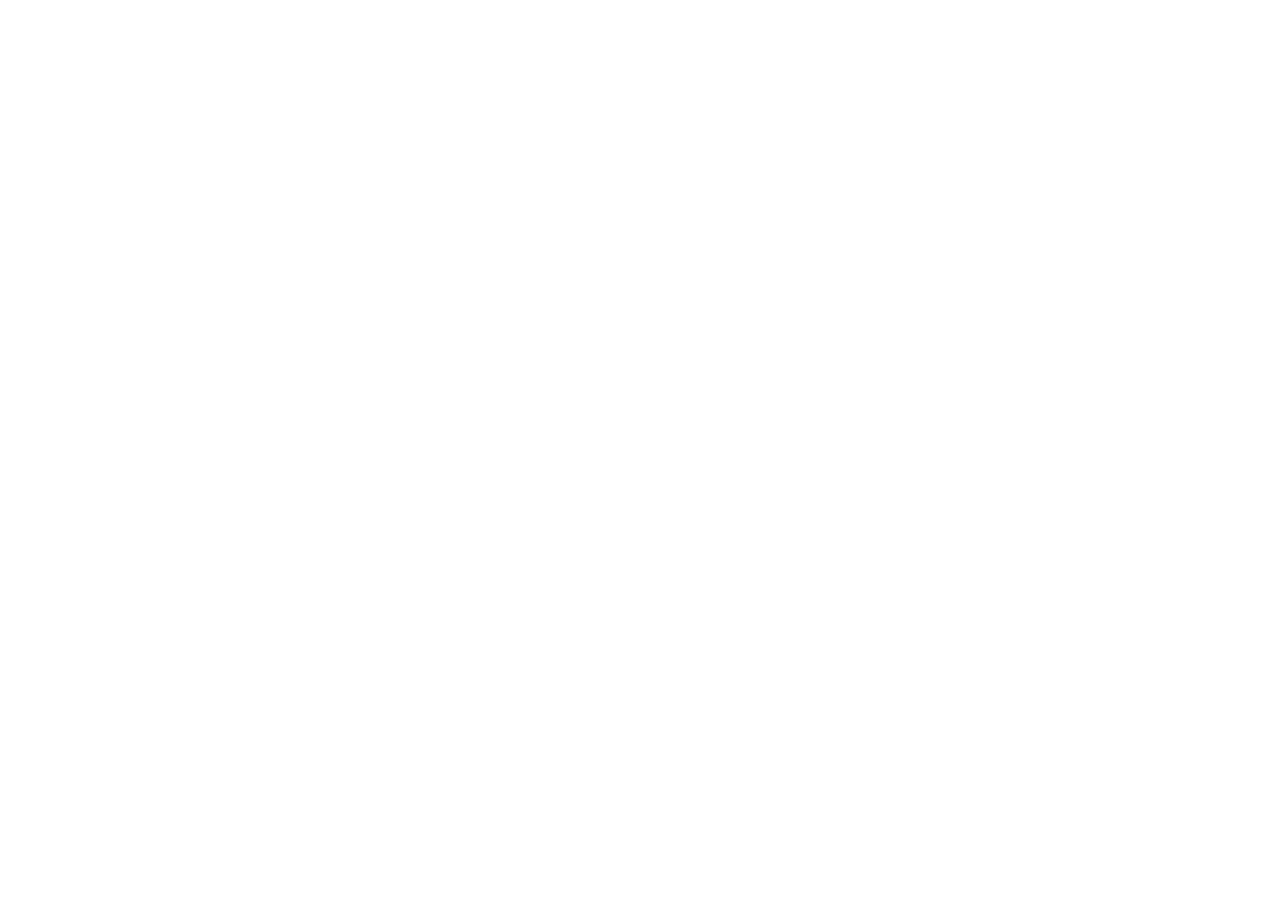
==== index.html @ 4e28eb1b "criei a página principal" ====
<!DOCTYPE html>
<html lang="pt-br">
<head>
    <meta charset="UTF-8">
    <meta name="viewport" content="width=device-width, initial-scale=1.0">
    <title>Projeto Redes Sociais</title>
    <link rel="shortcut icon" href="pacote-d013/favicon.ico" type="image/x-icon">
</head>
<body>
    
</body>
</html>
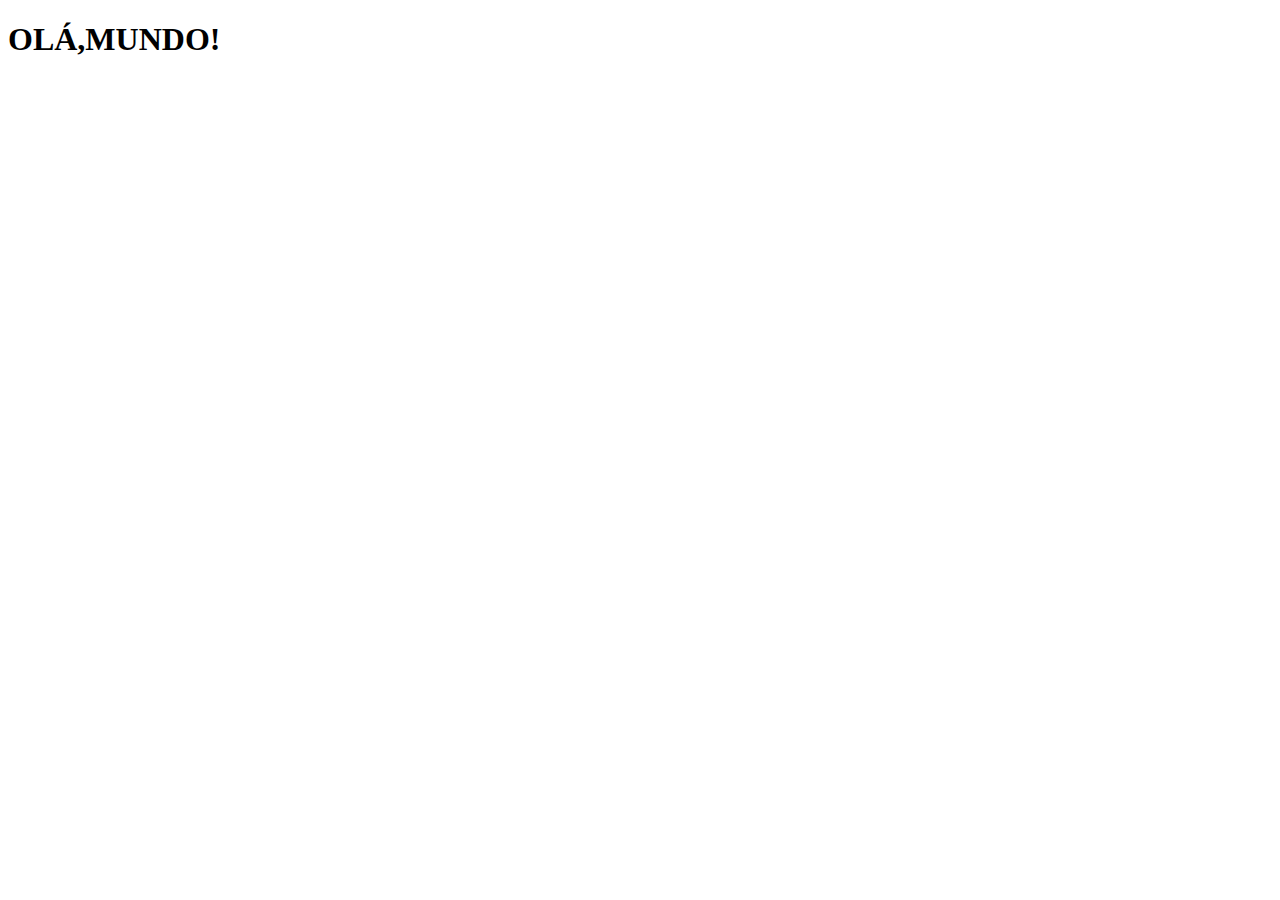
==== commit 6e977dcc: "actualizei" ====
--- a/index.html
+++ b/index.html
@@ -7,6 +7,6 @@
     <link rel="shortcut icon" href="pacote-d013/favicon.ico" type="image/x-icon">
 </head>
 <body>
-    
+    <h1>OLÁ,MUNDO!</h1>
 </body>
 </html>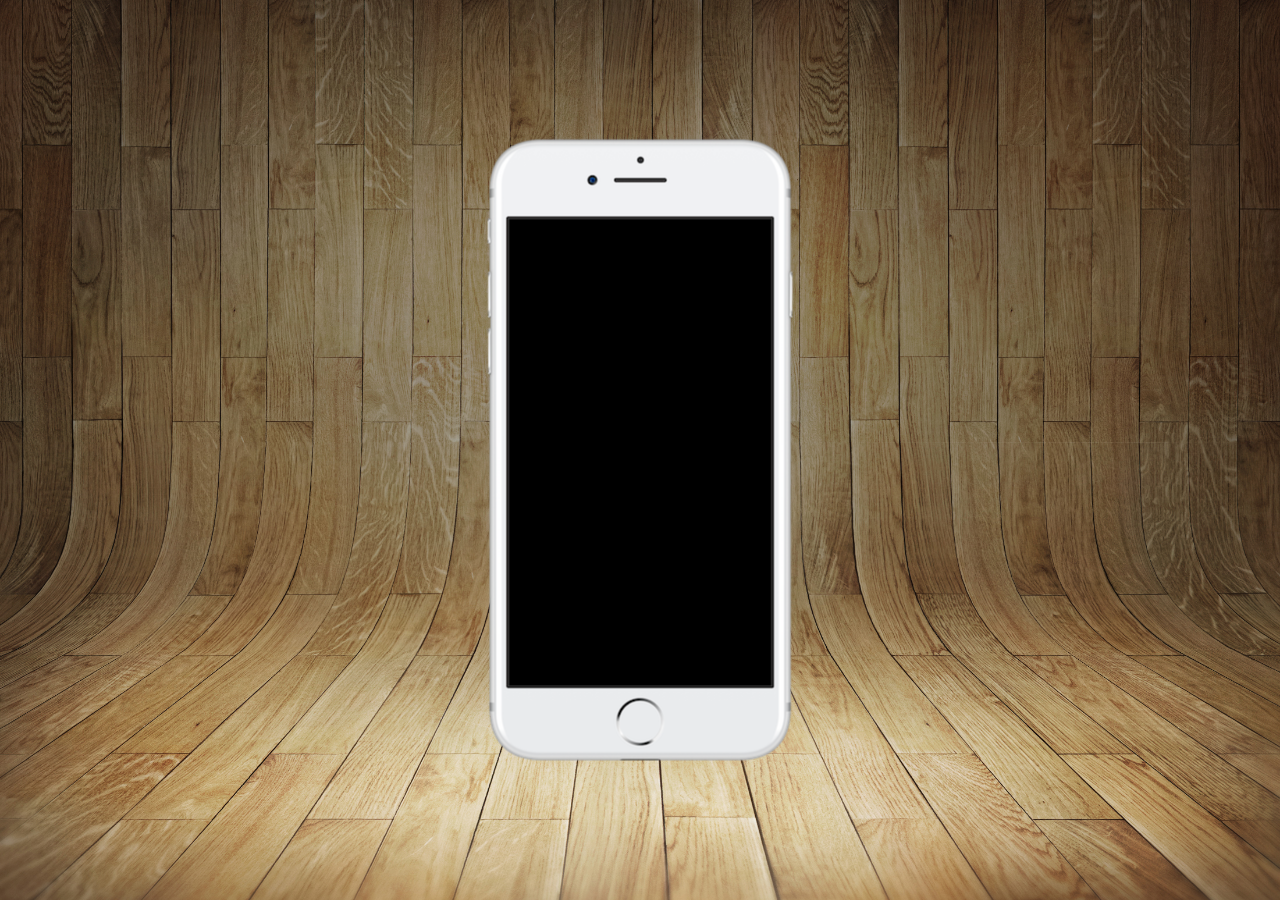
==== commit 21b22a96: "actualizei" ====
--- a/index.html
+++ b/index.html
@@ -4,9 +4,17 @@
     <meta charset="UTF-8">
     <meta name="viewport" content="width=device-width, initial-scale=1.0">
     <title>Projeto Redes Sociais</title>
-    <link rel="shortcut icon" href="pacote-d013/favicon.ico" type="image/x-icon">
+    <link rel="shortcut icon" href="favicon.ico" type="image/x-icon">
+    <link rel="stylesheet" href="estilo/style.css">
 </head>
 <body>
-    <h1>OLÁ,MUNDO!</h1>
+    <main>
+        <section id="telefone">
+
+        </section>
+        <section id="redes-sociais">
+
+        </section>
+    </main>
 </body>
 </html>--- a/estilo/style.css
+++ b/estilo/style.css
@@ -0,0 +1,34 @@
+@charset "UTF-8";
+
+*{
+    margin: 0px;
+    padding: 0px;
+    font-family:Arial, Helvetica, sans-serif ;
+}
+html,body{
+     height: 100vh;
+     width: 100vw;
+     background-color: black;
+}
+
+body{
+    background:url('../imagens/fundo-madeira.jpg') no-repeat;
+    background-size: cover;
+    background-attachment: fixed;
+}
+
+main{
+    height: 100vh;
+    position: relative;
+
+}
+section#telefone{
+    height: 627px;
+    width: 311px;
+
+    position: absolute;
+    top: 50%;
+    left: 50%;
+    transform:translate(-50%, -50%) ;
+    background: url('../imagens/frame-iphone.png') no-repeat;
+}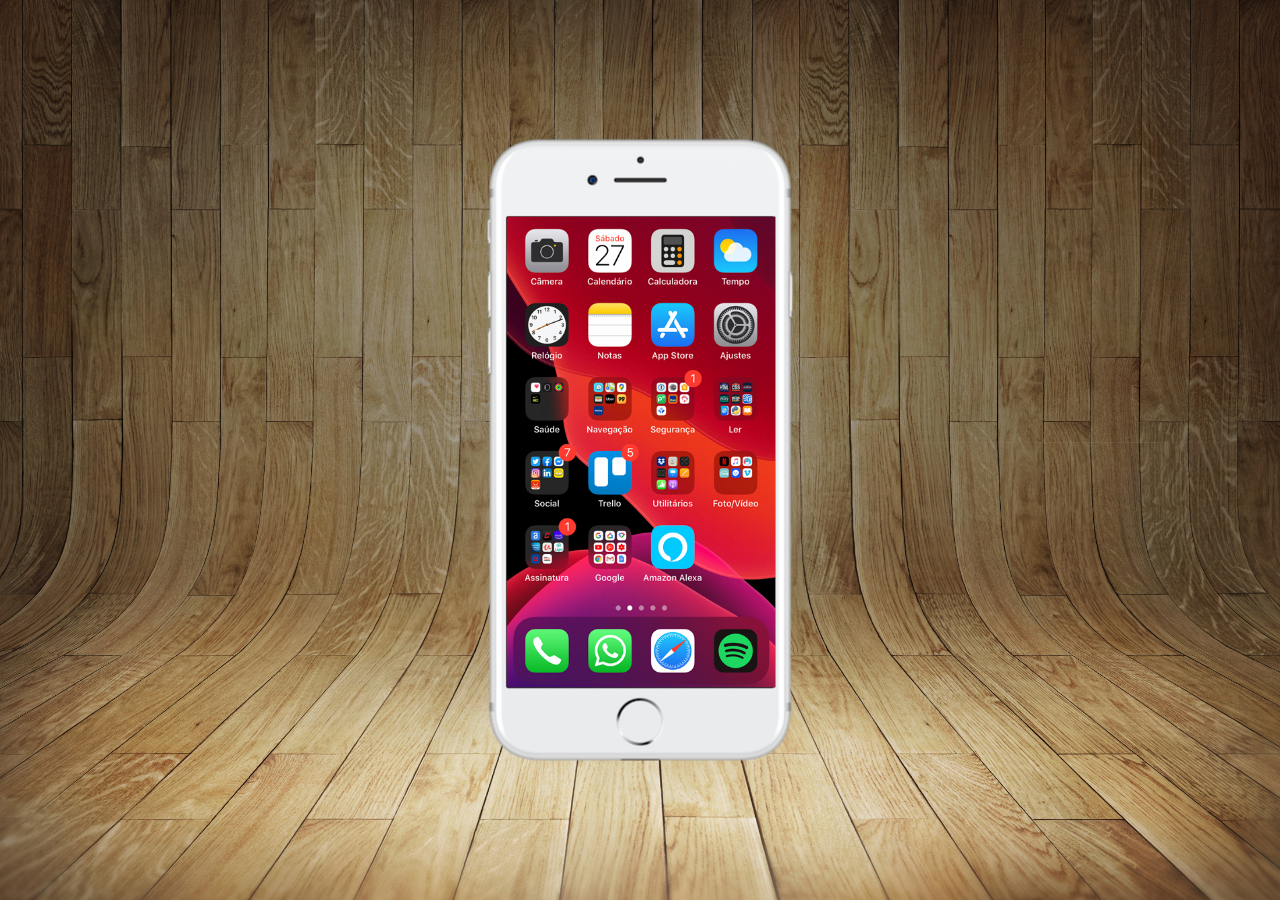
==== commit 25abd64e: "criei a tela home" ====
--- a/index.html
+++ b/index.html
@@ -10,7 +10,7 @@
 <body>
     <main>
         <section id="telefone">
-
+         <iframe src="Home.html"  name="tela"  id="tela" frameborder="0"></iframe>
         </section>
         <section id="redes-sociais">
 
--- a/estilo/style.css
+++ b/estilo/style.css
@@ -15,7 +15,9 @@
     background:url('../imagens/fundo-madeira.jpg') no-repeat;
     background-size: cover;
     background-attachment: fixed;
+    background-size:cover;
 }
+
 
 main{
     height: 100vh;
@@ -31,4 +33,13 @@
     left: 50%;
     transform:translate(-50%, -50%) ;
     background: url('../imagens/frame-iphone.png') no-repeat;
-}+}
+
+iframe#tela{
+    position: relative;
+    top: 80px;
+    left: 22px;
+    width: 269px;
+    height: 471px;
+}
+    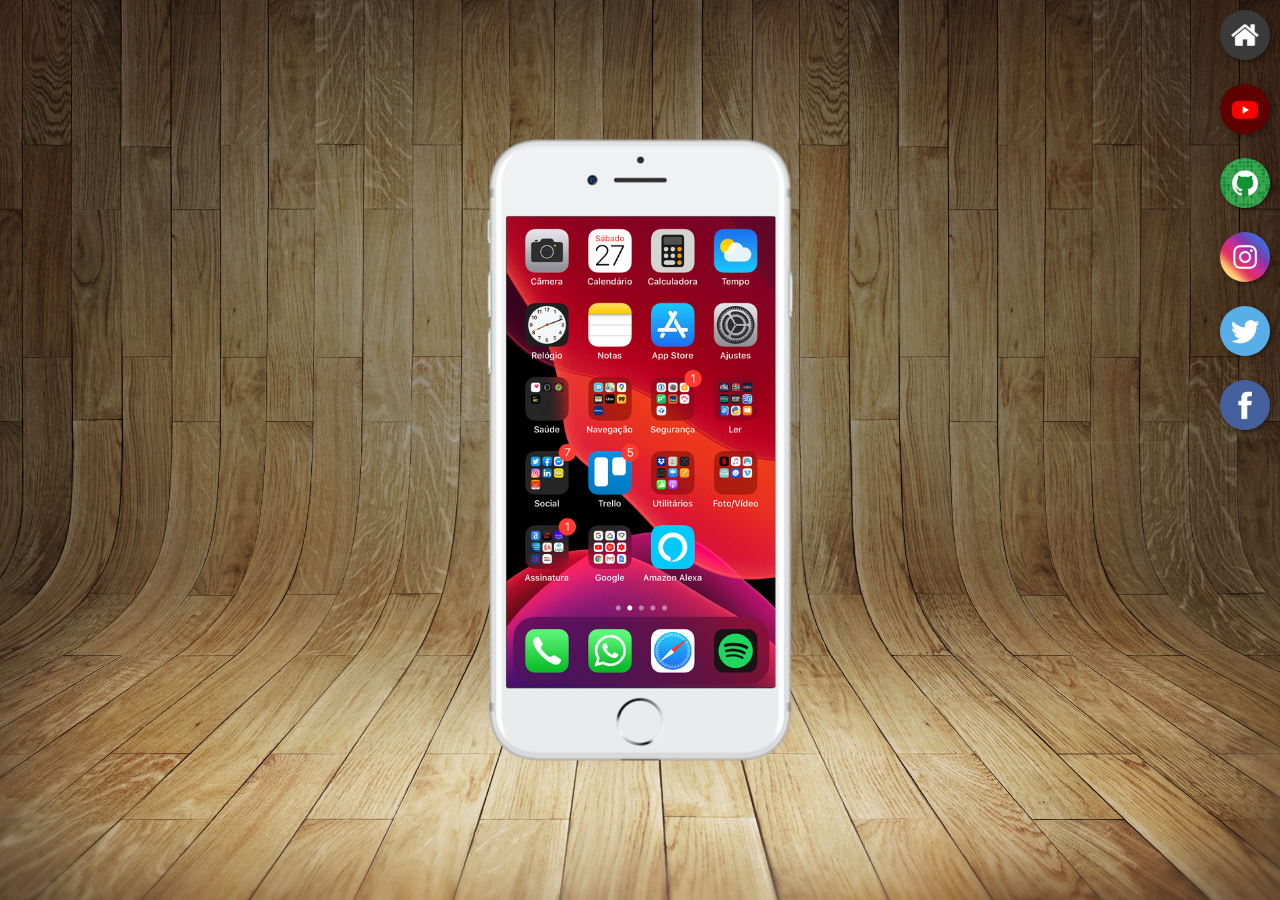
==== commit b4877ce3: "botões na lateral" ====
--- a/index.html
+++ b/index.html
@@ -10,9 +10,22 @@
 <body>
     <main>
         <section id="telefone">
-         <iframe src="Home.html"  name="tela"  id="tela" frameborder="0"></iframe>
+         <iframe src="Home.html"  name="tela"  id="tela" frameborder="0">
+            seu navegador não é compativel com isso.
+         </iframe>
         </section>
         <section id="redes-sociais">
+            <a href="#" target="tela"> <img src="imagens/logo-home.jpg" alt="Home"></a><br>
+            <a href="#" target="tela"><img src="imagens/logo-youtube.jpg" alt=""></a><br>
+            <a href="#" target="tela"><img src="imagens/logo-github.jpg" alt=""></a><br>
+            <a href="#" target="tela"><img src="imagens/logo-instagram.jpg" alt=""></a><br>
+            <a href="#" target="tela"><img src="imagens/logo-twitter.jpg" alt=""></a><br>
+            <a href="#" target="tela"><img src="imagens/logo-facebook.jpg" alt=""></a>
+
+
+
+
+
 
         </section>
     </main>
--- a/estilo/style.css
+++ b/estilo/style.css
@@ -42,4 +42,23 @@
     width: 269px;
     height: 471px;
 }
+
+section#redes-sociais{
+    text-align: right;
+}
+
+section#redes-sociais img{
+    width: 50px;
+    margin: 10px;
+    border-radius: 50%;
+    box-shadow: 2px 2px 5px rgba(0, 0, 0, 0.4000);
+    box-sizing: border-box;
+}
+
+section#redes-sociais img:hover{
+    border: 2px solid rgba(255, 255, 255, 0.637);
+    transform: translate(-3px, -3px);
+    box-shadow: 5px 5px 10px rgba(0, 0, 0, 0.623);
+    transition: transform .5s;
+}
     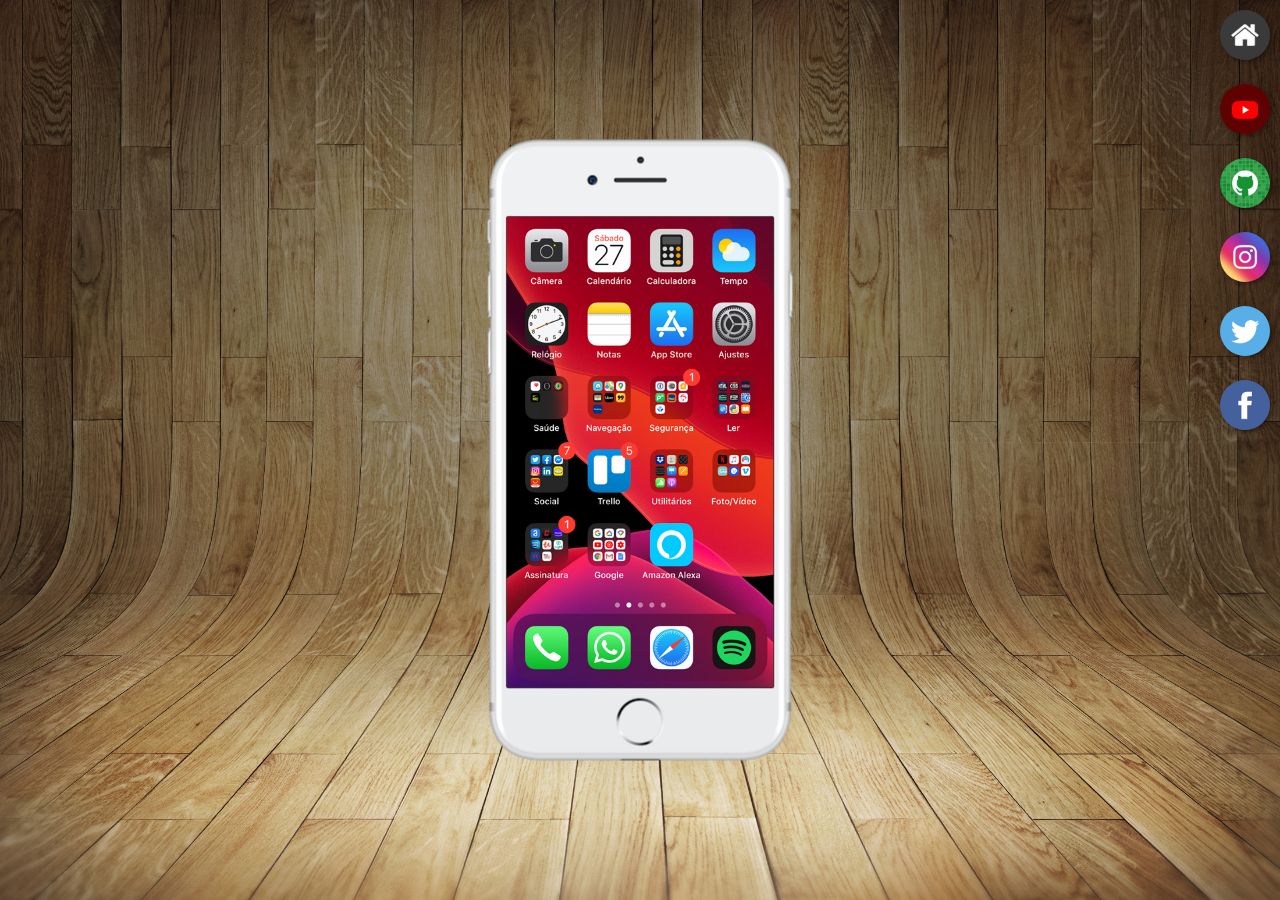
==== commit 8751ee1f: "actualizei" ====
--- a/index.html
+++ b/index.html
@@ -15,10 +15,10 @@
          </iframe>
         </section>
         <section id="redes-sociais">
-            <a href="#" target="tela"> <img src="imagens/logo-home.jpg" alt="Home"></a><br>
-            <a href="#" target="tela"><img src="imagens/logo-youtube.jpg" alt=""></a><br>
-            <a href="#" target="tela"><img src="imagens/logo-github.jpg" alt=""></a><br>
-            <a href="#" target="tela"><img src="imagens/logo-instagram.jpg" alt=""></a><br>
+            <a href="Home.html" target="tela"> <img src="imagens/logo-home.jpg" alt="Home"></a><br>
+            <a href="youtube.html" target="tela"><img src="imagens/logo-youtube.jpg" alt=""></a><br>
+            <a href="github.html" target="tela"><img src="imagens/logo-github.jpg" alt=""></a><br>
+            <a href="instagram.html" target="tela"><img src="imagens/logo-instagram.jpg" alt=""></a><br>
             <a href="#" target="tela"><img src="imagens/logo-twitter.jpg" alt=""></a><br>
             <a href="#" target="tela"><img src="imagens/logo-facebook.jpg" alt=""></a>
 
--- a/estilo/style.css
+++ b/estilo/style.css
@@ -39,7 +39,7 @@
     position: relative;
     top: 80px;
     left: 22px;
-    width: 269px;
+    width: 267px;
     height: 471px;
 }
 
